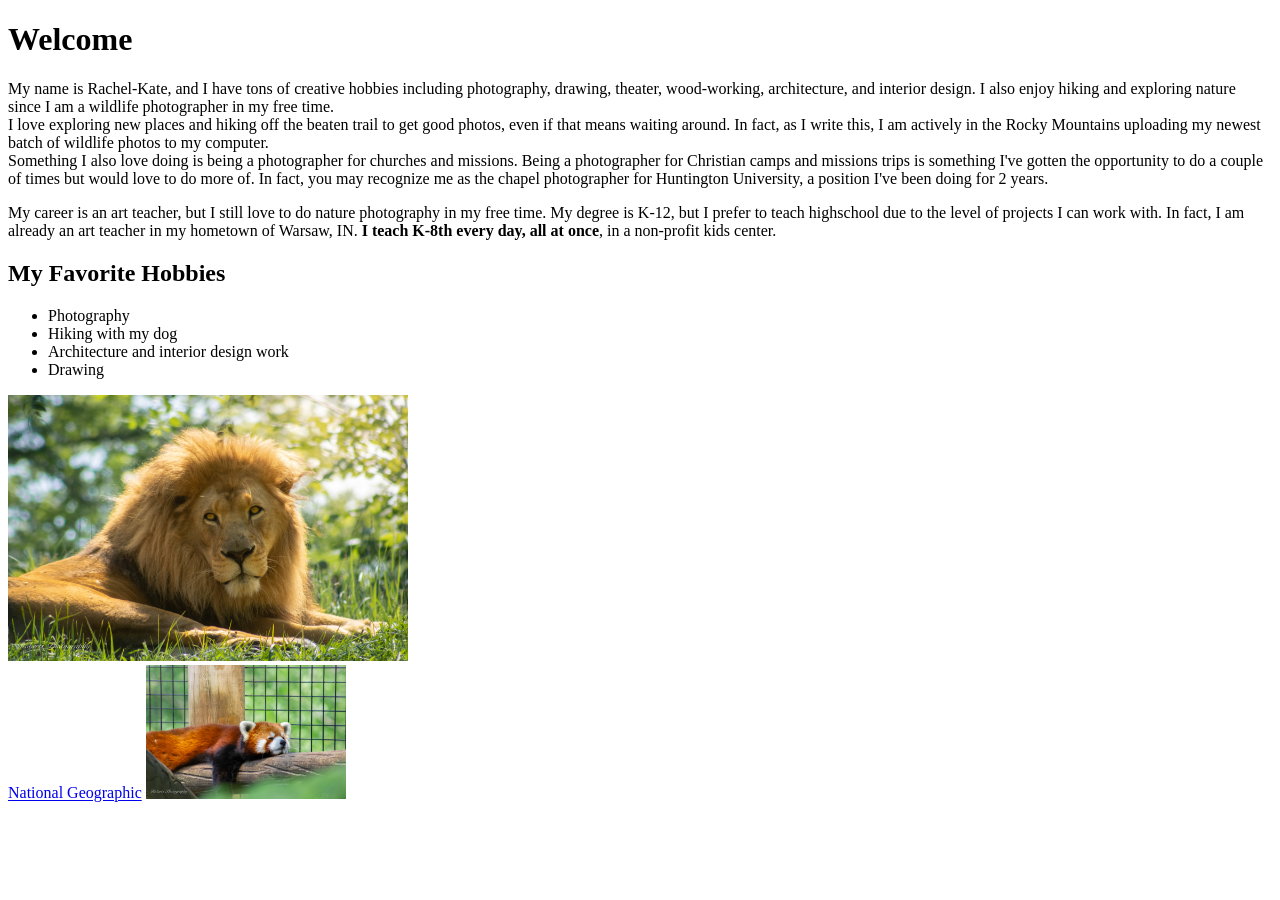
==== index.html @ e2ce9d72 "Initial Upload" ====
<!DOCTYPE html>
<html lang="en">
    <head>
        <meta charset="UTF-8" />
        <title>Title</title>
        <link rel="stylesheet" href="styles.css" />
    </head>
    <body>
            <h1>Welcome</h1>

    <p>
        My name is Rachel-Kate, and I have tons of creative hobbies including photography,
        drawing, theater, wood-working, architecture, and interior design. I also enjoy hiking and
        exploring nature since I am a wildlife photographer in my free time.<br>
        I love exploring new places and hiking off the beaten trail to get good photos, even if 
        that means waiting around. In fact, as I write this, I am actively in the Rocky Mountains 
        uploading my newest batch of wildlife photos to my computer. <br>
        Something I also love doing is being a photographer for churches and missions.
        Being a photographer for Christian camps and missions trips is something I've gotten the opportunity
        to do a couple of times but would love to do more of. In fact, you may recognize me as the chapel 
        photographer for Huntington University, a position I've been doing for 2 years.
        
    </p>

    <p>
        My career is an art teacher, but I still love to do nature photography in my free time. 
        My degree is K-12, but I prefer to teach highschool due to the level of projects I can work with.
        In fact, I am already an art teacher in my hometown of Warsaw, IN. <strong> I teach K-8th every day, 
        all at once</strong>, in a non-profit kids center. 
    
    </p>

    <h2>My Favorite Hobbies</h2>

    <ul>
        <li>Photography</li>
        <li>Hiking with my dog</li>
        <li>Architecture and interior design work</li>
        <li>Drawing</li>
    </ul>
    
    <p>
    
    <img src="lion.jpg"
         alt="A photo by me"
         width="400"
        length="200">
    
<br>
<a href="https://www.nationalgeographic.com/travel/national-parks/article/great-smoky-mountains-national-park">National Geographic</a>


 <img src="panda.jpg"
    alt="A photo by me"
    width="200"
    length="400">
 

        
        
        
        
        
    </body>
</html>
---- styles.css ----
.title {
    color: green;
}
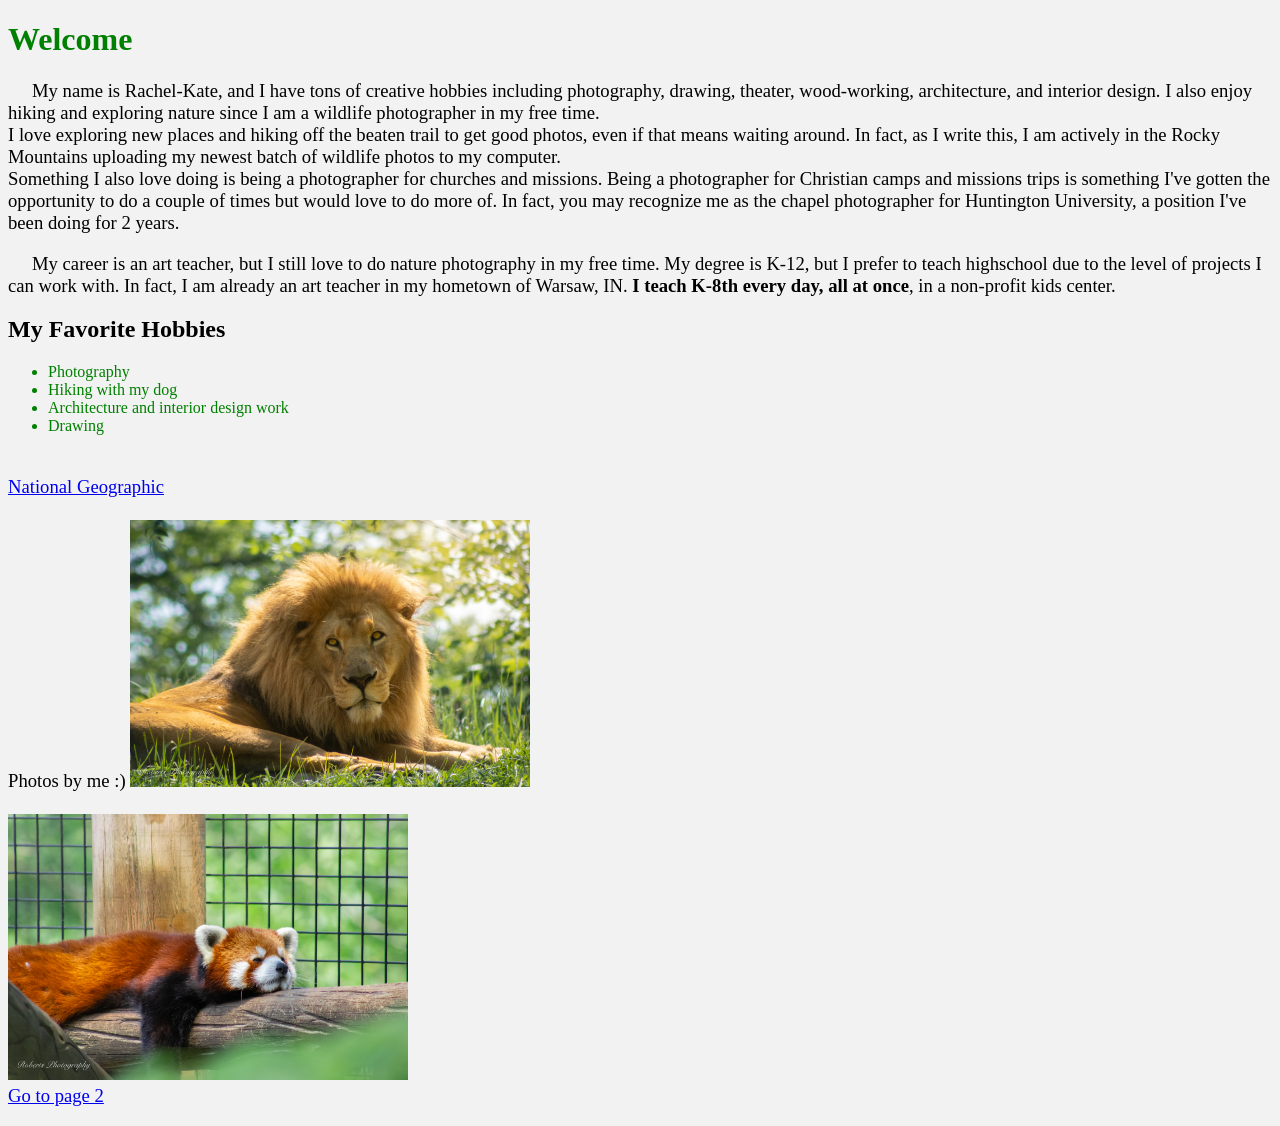
==== commit bdf8a441: "fixed and finished files" ====
--- a/index.html
+++ b/index.html
@@ -40,26 +40,26 @@
     </ul>
     
     <p>
-    
+    <br>
+        <a href="https://www.nationalgeographic.com/travel/national-parks/article/great-smoky-mountains-national-park">National Geographic</a>
+    <br>
+    <br>
+        Photos by me :) 
     <img src="lion.jpg"
          alt="A photo by me"
          width="400"
-        length="200">
+        length="400">
     
 <br>
-<a href="https://www.nationalgeographic.com/travel/national-parks/article/great-smoky-mountains-national-park">National Geographic</a>
-
+<br>
 
  <img src="panda.jpg"
     alt="A photo by me"
-    width="200"
+    width="400"
     length="400">
- 
-
-        
-        
-        
-        
+<br>
+<a href="page2.html">Go to page 2</a>
         
     </body>
 </html>
+
--- a/styles.css
+++ b/styles.css
@@ -1,3 +1,26 @@
+body{
+    background-color: #f2f2f2
+}
+
+
 .title {
     color: green;
 }
+p {
+  font-family: "Times New Roman", Times, serif;
+  font-size: 14pt;
+  text-indent: .25in;
+}
+
+h1 {
+    Color:Green;
+}
+
+li{
+    
+    
+
+Color:green;
+}
+    
+    
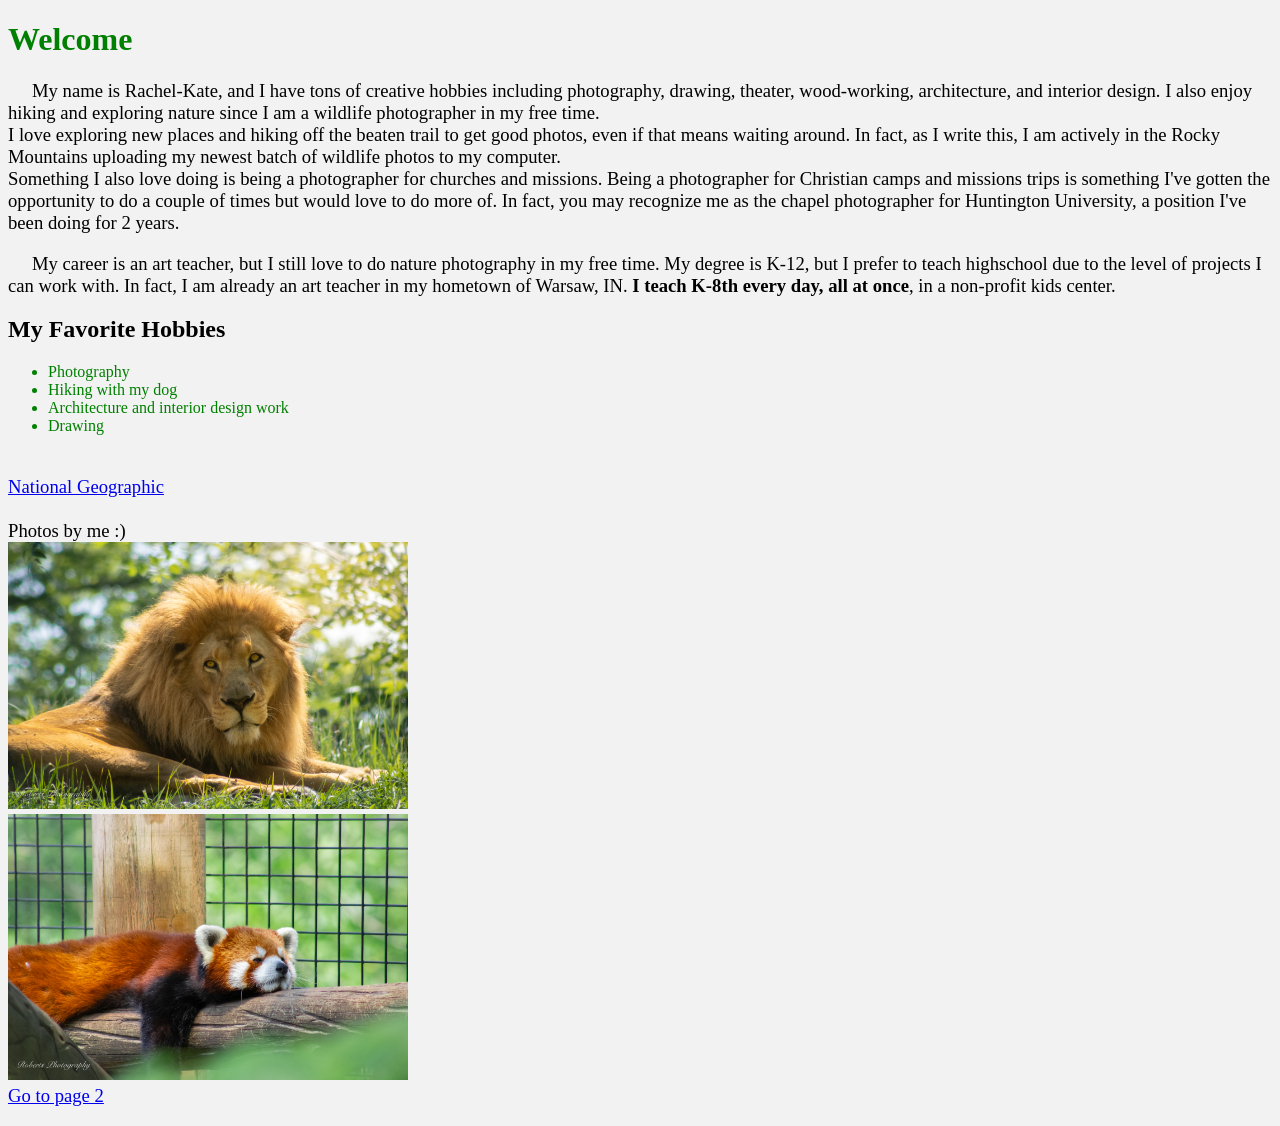
==== commit 4452c668: "i swear im done now" ====
--- a/index.html
+++ b/index.html
@@ -45,12 +45,12 @@
     <br>
     <br>
         Photos by me :) 
+        <br>
     <img src="lion.jpg"
          alt="A photo by me"
          width="400"
         length="400">
     
-<br>
 <br>
 
  <img src="panda.jpg"
